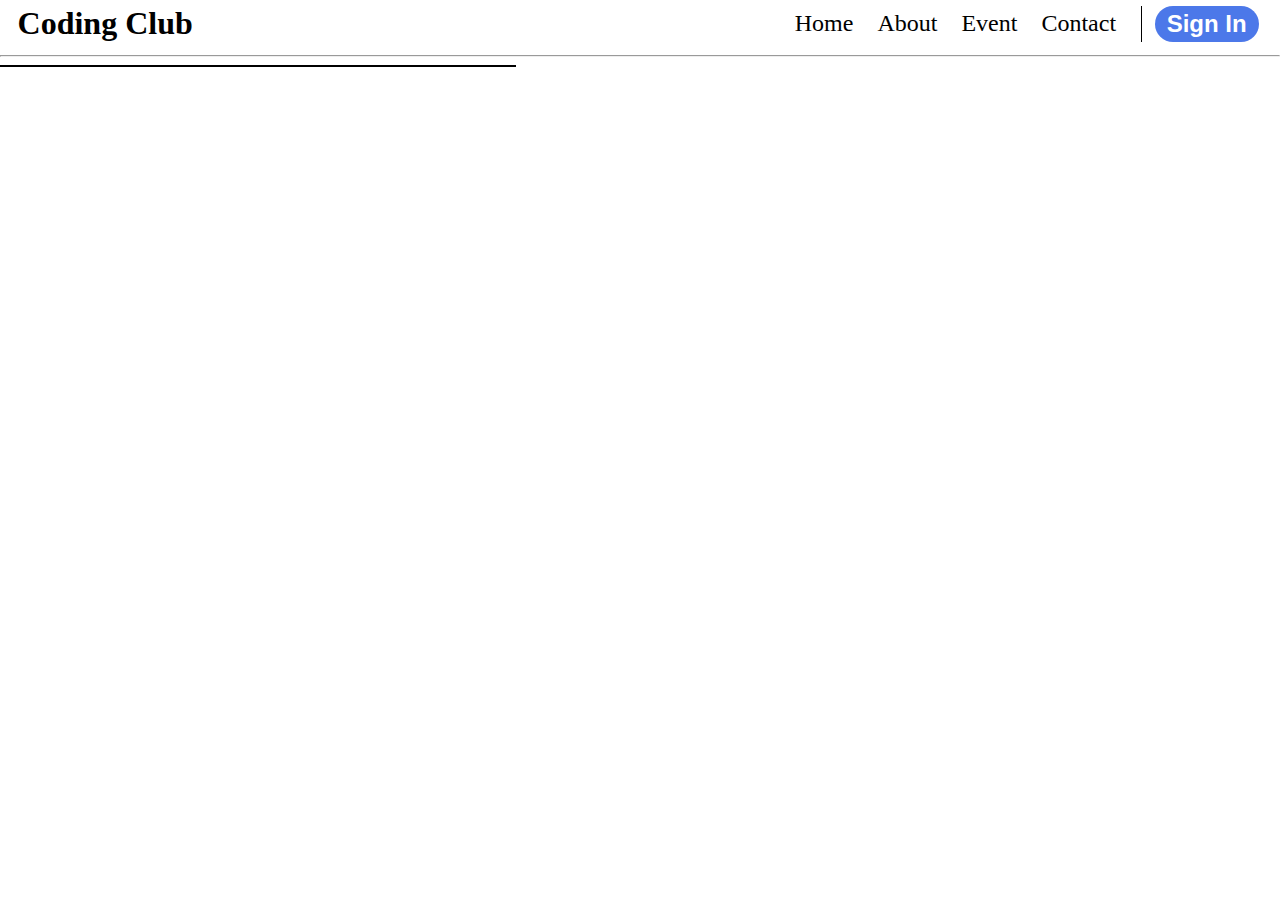
==== Nitish_Folder/Demo.html @ 3f74a5c0 "Merge pull request #4 from Nitish-Singh10/main" ====
<!DOCTYPE html>
<html lang="en">
<head>
    <meta charset="UTF-8">
    <meta name="viewport" content="width=device-width, initial-scale=1.0">
    <title>Document</title>
    <link rel="stylesheet" href="Demo.css">
</head>
<body>
    <div class="nitish">
        <div class="item item-1">
            <h1>Coding Club</h1>
        </div>
        <div class="item item-2">
            <li><a href="#">Home</a></li>
            <li><a href="#">About</a></li>
            <li><a href="#">Event</a></li>
            <li><a href="#">Contact</a></li>
        </div>
        <div class="item item-3">
            <button>Sign In</button>
        </div>
    </div>
    <hr>
    <div class="hero">
        <div class="child child-1"></div>
        <div class="child child-2"></div>
    </div>
</body>
</html>
---- Nitish_Folder/Demo.css ----
body{
    margin: 0;
    padding: 0;
    box-sizing: border-box;
}

.nitish{
    display: flex;
    align-items: center;
}

.item-1{
    width: 20%;
    height: auto;
}
.item-2{
    display: flex;
    justify-content: flex-end;
    width: 70%;
    height: auto;
    padding-right: 1%;
}
.item-2 li a{
    text-decoration: none;
    font-size: x-large;
    color: black;
}
.item-3{
    width: 10%;
    height: auto;
    border-left: 1px solid black;
    padding-left: 1%;
}
.item-3 button{
    font-size: 1.5em;
    font-weight: 600;
    background-color: #4C78E9;
    color: white;
    padding: 4px 12px;
    border: none;
    border-radius: 18px;
}
.item-3 button:hover{
    background-color: red;
}
.item-1 h1{
    padding: 0 0 0 5%;
    margin: 5px;
}
.item-2 li{
    display: inline;
    padding: 5px 12px;
}
.item-2 li a{
    width: 20px;
    height: auto;
}
.item-2 li a:hover{
    color: #4C78E9;
}


.hero{
    display: flex;
}
.child{
    background-color: #dddddd;
    border: 1px solid black;
}
.child-1{
    width: 40%;
}
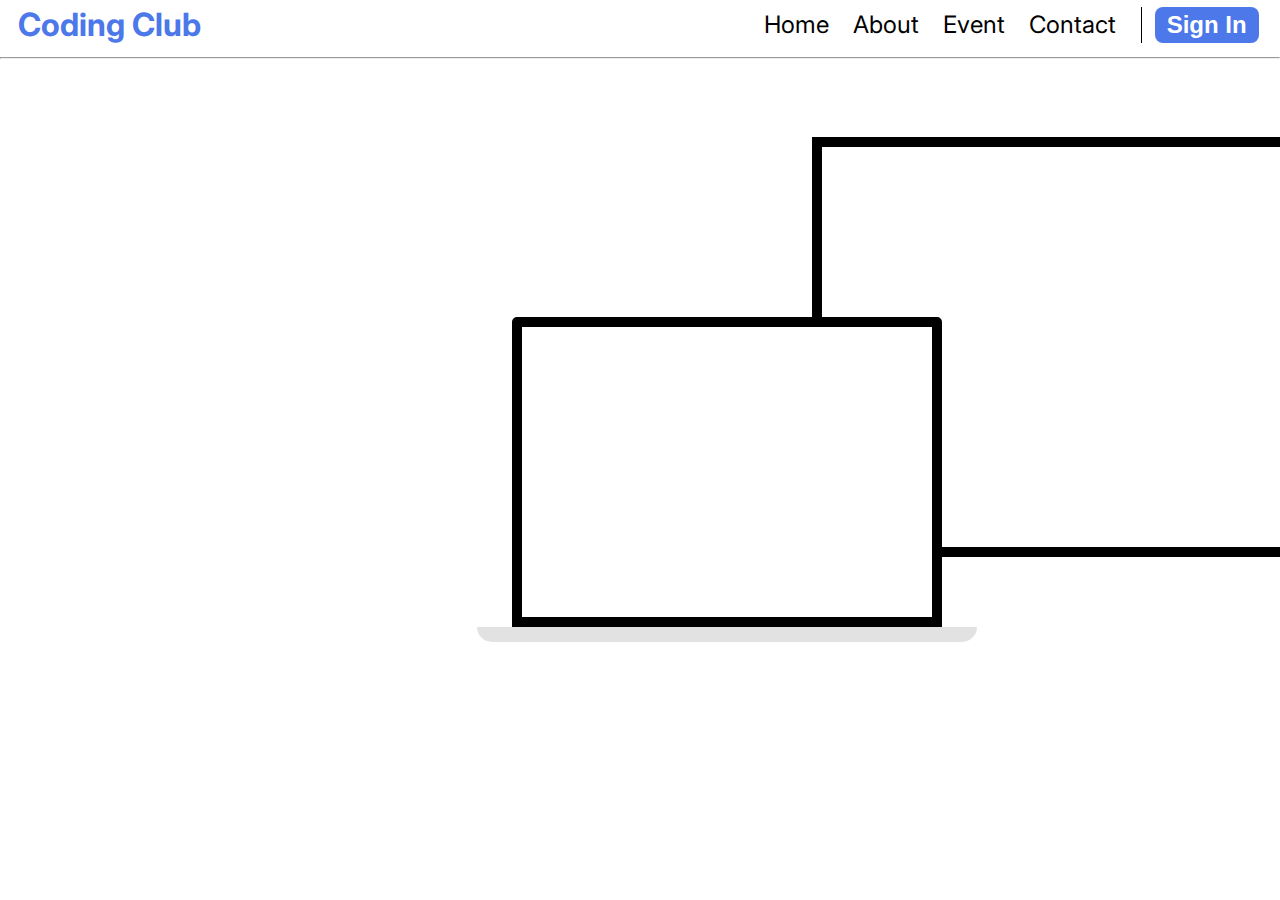
==== commit 04d3013d: "Update" ====
--- a/Nitish_Folder/Demo.html
+++ b/Nitish_Folder/Demo.html
@@ -1,11 +1,16 @@
 <!DOCTYPE html>
 <html lang="en">
+
 <head>
     <meta charset="UTF-8">
     <meta name="viewport" content="width=device-width, initial-scale=1.0">
+    <link rel="preconnect" href="https://fonts.googleapis.com">
+    <link rel="preconnect" href="https://fonts.gstatic.com" crossorigin>
+    <link href="https://fonts.googleapis.com/css2?family=Inter:wght@100..900&display=swap" rel="stylesheet">
     <title>Document</title>
     <link rel="stylesheet" href="Demo.css">
 </head>
+
 <body>
     <div class="nitish">
         <div class="item item-1">
@@ -24,7 +29,12 @@
     <hr>
     <div class="hero">
         <div class="child child-1"></div>
-        <div class="child child-2"></div>
+        <div class="child child-2">
+            <div class="screen"></div>
+            <div class="computer"></div>
+            <div class="computer-lap"></div>
+        </div>
     </div>
 </body>
+
 </html>--- a/Nitish_Folder/Demo.css
+++ b/Nitish_Folder/Demo.css
@@ -2,6 +2,7 @@
     margin: 0;
     padding: 0;
     box-sizing: border-box;
+    font-family: "Inter", sans-serif;
 }
 
 .nitish{
@@ -38,14 +39,15 @@
     color: white;
     padding: 4px 12px;
     border: none;
-    border-radius: 18px;
+    border-radius: 8px;
 }
 .item-3 button:hover{
-    background-color: red;
+    background-color: #1a4bc8;
 }
 .item-1 h1{
     padding: 0 0 0 5%;
     margin: 5px;
+    color: #4C78E9;
 }
 .item-2 li{
     display: inline;
@@ -62,13 +64,40 @@
 
 .hero{
     display: flex;
+    overflow: hidden;
 }
-.child{
-    background-color: #dddddd;
-    border: 1px solid black;
-}
+
 .child-1{
     width: 40%;
+}
+.child-2{
+    width: 60%;
+}
+.screen{
+    position: relative;
+    left: 300px;
+    top: 70px;
+    width: 550px;
+    height: 400px;
+    border: 10px solid black;
+}
+.computer{
+    width: 410px;       
+    height: 290px;
+    border: 10px solid black;
+    border-radius: 5px 5px 0px 0px;
+    background-color: #fff;
+    position: relative;
+    top: -170px;
+}
+.computer-lap{
+    width: 500px;
+    height: 15px;
+    background-color: #dddd;
+    position: relative;
+    top: -170px;
+    left: -35px;
+    border-radius: 0px 0px 15px 15px;
 }
 
 
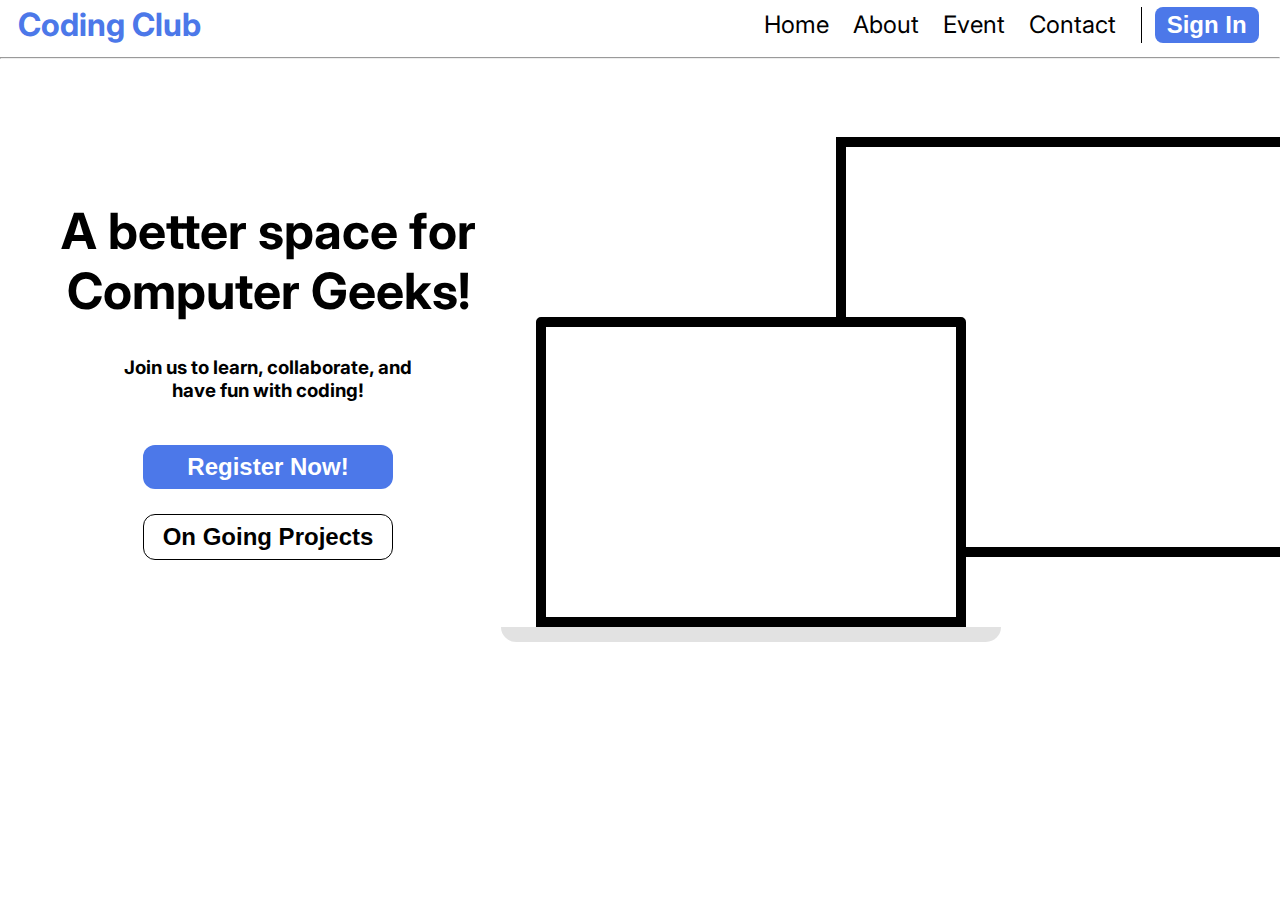
==== commit e6c2c781: "Merge pull request #6 from Nitish-Singh10/main" ====
--- a/Nitish_Folder/Demo.html
+++ b/Nitish_Folder/Demo.html
@@ -28,7 +28,17 @@
     </div>
     <hr>
     <div class="hero">
-        <div class="child child-1"></div>
+        <div class="child child-1">
+            <div class="title">
+            <h1>A better space for Computer Geeks!</h1>
+            <h3>Join us to learn, collaborate, 
+                    and have fun with coding!</h3>
+            </div>
+            <div class="button-2">
+                <button id="btn1">Register Now!</button>
+                <button id="btn2">On Going Projects</button>
+            </div>
+        </div>
         <div class="child child-2">
             <div class="screen"></div>
             <div class="computer"></div>
--- a/Nitish_Folder/Demo.css
+++ b/Nitish_Folder/Demo.css
@@ -13,6 +13,7 @@
 .item-1{
     width: 20%;
     height: auto;
+    cursor: pointer;
 }
 .item-2{
     display: flex;
@@ -43,6 +44,7 @@
 }
 .item-3 button:hover{
     background-color: #1a4bc8;
+    cursor: pointer;
 }
 .item-1 h1{
     padding: 0 0 0 5%;
@@ -69,6 +71,8 @@
 
 .child-1{
     width: 40%;
+    justify-content: center;
+    padding: 20px;
 }
 .child-2{
     width: 60%;
@@ -99,6 +103,52 @@
     left: -35px;
     border-radius: 0px 0px 15px 15px;
 }
+.title{
+    text-align: center;
+    margin-top: 80px;
+    display: grid;
+    grid-template-columns: 100%;
+    grid-template-rows: 170px;
+}
+.title h1{
+    font-size: 50px;
+}
+.title h3{
+    text-align: center;
+    justify-items: center;
+    margin-left: 90px;
+    margin-right: 90px;
+}
+.button-2{
+    display: grid;
+    justify-content: center;
+}
+.button-2 button{
+   width: 250px;
+   padding: 8px 12px;
+   font-size: 1.5em;
+    font-weight: 600;
+    align-self: center;
+    margin-top: 25px;
+    border-radius: 12px;
+    border: none;
+}
+#btn1{
+    background-color: #4C78E9;
+    color: #fff;
+}
+#btn2{
+    border: 1px solid black;
+    background-color: white;
+}
+#btn1:hover{
+    background-color: #113182;
+    cursor: pointer;
+}
+#btn2:hover{
+    background-color: black;
+    color: white;
+    cursor: pointer;
+}
 
 
-
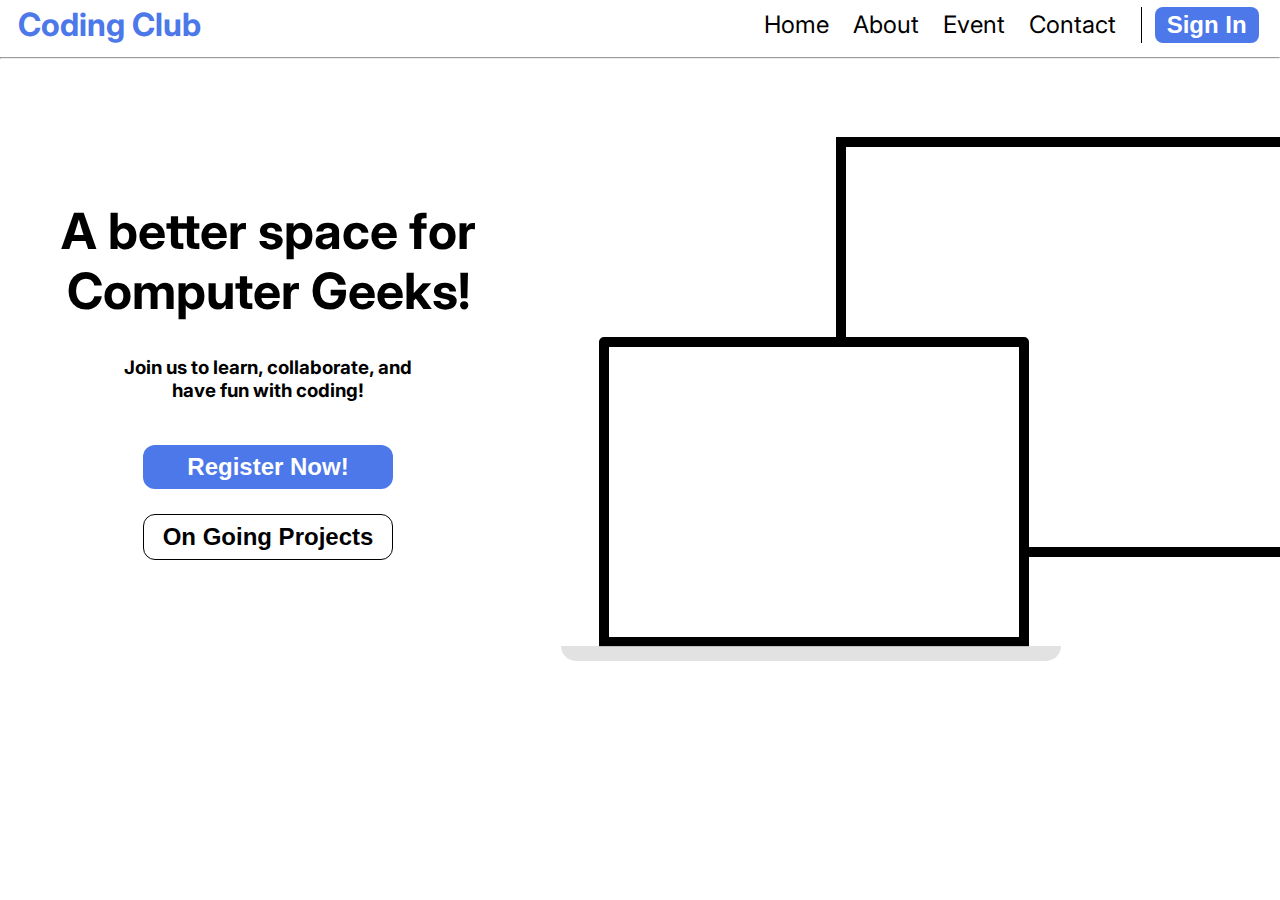
==== commit d4e13a5b: "Making Responsive" ====
--- a/Nitish_Folder/Demo.html
+++ b/Nitish_Folder/Demo.html
@@ -30,8 +30,8 @@
     <div class="hero">
         <div class="child child-1">
             <div class="title">
-            <h1>A better space for Computer Geeks!</h1>
-            <h3>Join us to learn, collaborate, 
+                <h1>A better space for Computer Geeks!</h1>
+                <h3>Join us to learn, collaborate,
                     and have fun with coding!</h3>
             </div>
             <div class="button-2">
--- a/Nitish_Folder/Demo.css
+++ b/Nitish_Folder/Demo.css
@@ -1,39 +1,43 @@
-body{
+body {
     margin: 0;
     padding: 0;
     box-sizing: border-box;
     font-family: "Inter", sans-serif;
 }
 
-.nitish{
+.nitish {
     display: flex;
     align-items: center;
 }
 
-.item-1{
+.item-1 {
     width: 20%;
     height: auto;
     cursor: pointer;
 }
-.item-2{
+
+.item-2 {
     display: flex;
     justify-content: flex-end;
     width: 70%;
     height: auto;
     padding-right: 1%;
 }
-.item-2 li a{
+
+.item-2 li a {
     text-decoration: none;
     font-size: x-large;
     color: black;
 }
-.item-3{
+
+.item-3 {
     width: 10%;
     height: auto;
     border-left: 1px solid black;
     padding-left: 1%;
 }
-.item-3 button{
+
+.item-3 button {
     font-size: 1.5em;
     font-weight: 600;
     background-color: #4C78E9;
@@ -42,42 +46,49 @@
     border: none;
     border-radius: 8px;
 }
-.item-3 button:hover{
+
+.item-3 button:hover {
     background-color: #1a4bc8;
     cursor: pointer;
 }
-.item-1 h1{
+
+.item-1 h1 {
     padding: 0 0 0 5%;
     margin: 5px;
     color: #4C78E9;
 }
-.item-2 li{
+
+.item-2 li {
     display: inline;
     padding: 5px 12px;
 }
-.item-2 li a{
+
+.item-2 li a {
     width: 20px;
     height: auto;
 }
-.item-2 li a:hover{
+
+.item-2 li a:hover {
     color: #4C78E9;
 }
 
 
-.hero{
+.hero {
     display: flex;
     overflow: hidden;
 }
 
-.child-1{
+.child-1 {
     width: 40%;
     justify-content: center;
     padding: 20px;
 }
-.child-2{
+
+.child-2 {
     width: 60%;
 }
-.screen{
+
+.screen {
     position: relative;
     left: 300px;
     top: 70px;
@@ -85,70 +96,131 @@
     height: 400px;
     border: 10px solid black;
 }
-.computer{
-    width: 410px;       
+
+.computer {
+    width: 410px;
     height: 290px;
     border: 10px solid black;
     border-radius: 5px 5px 0px 0px;
     background-color: #fff;
-    position: relative;
-    top: -170px;
-}
-.computer-lap{
+    position: absolute;
+    top: 337px;
+    left: 599px;
+}
+
+.computer-lap {
     width: 500px;
     height: 15px;
     background-color: #dddd;
-    position: relative;
-    top: -170px;
-    left: -35px;
+    position: absolute;
+    top: 646px;
+    left: 561px;
     border-radius: 0px 0px 15px 15px;
 }
-.title{
+
+.title {
     text-align: center;
     margin-top: 80px;
     display: grid;
     grid-template-columns: 100%;
     grid-template-rows: 170px;
 }
-.title h1{
+
+.title h1 {
     font-size: 50px;
 }
-.title h3{
+
+.title h3 {
     text-align: center;
     justify-items: center;
     margin-left: 90px;
     margin-right: 90px;
 }
-.button-2{
+
+.button-2 {
     display: grid;
     justify-content: center;
 }
-.button-2 button{
-   width: 250px;
-   padding: 8px 12px;
-   font-size: 1.5em;
+
+.button-2 button {
+    width: 250px;
+    padding: 8px 12px;
+    font-size: 1.5em;
     font-weight: 600;
     align-self: center;
     margin-top: 25px;
     border-radius: 12px;
     border: none;
 }
-#btn1{
+
+#btn1 {
     background-color: #4C78E9;
     color: #fff;
 }
-#btn2{
+
+#btn2 {
     border: 1px solid black;
     background-color: white;
 }
-#btn1:hover{
+
+#btn1:hover {
     background-color: #113182;
     cursor: pointer;
 }
-#btn2:hover{
+
+#btn2:hover {
     background-color: black;
     color: white;
     cursor: pointer;
 }
 
-
+@media (max-width:1140px) {
+    .title{
+        margin-top: 19px ;
+        grid-template-rows: 223px;
+    }
+    .computer{
+        left: 525px;
+    }
+    .computer-lap{
+        left: 489px;
+    }
+}
+@media (max-width:1093px) {
+    .item-1 h1{
+        font-size: 1.8em;
+    }
+}
+@media (max-width:1062px) {
+    .item-3 button{
+        font-size: 1.3em;
+    }
+}
+@media (max-width:989px) {
+    .item-1 h1{
+        font-size: 1.5em;
+    }
+   
+}
+@media (max-width:985px) {
+    .child-1{
+        width: 45%;
+    }
+    .child-2{
+        width: 55%;
+    }
+    .computer{
+        width: 390px;
+        height: 278px; 
+        left: 493px;   
+    }
+    .computer-lap{
+        width: 475px;
+        height: 14px;
+        left: 462px;
+        top: 635px;
+    }    
+    .screen{
+        left: 250px;
+    }
+}